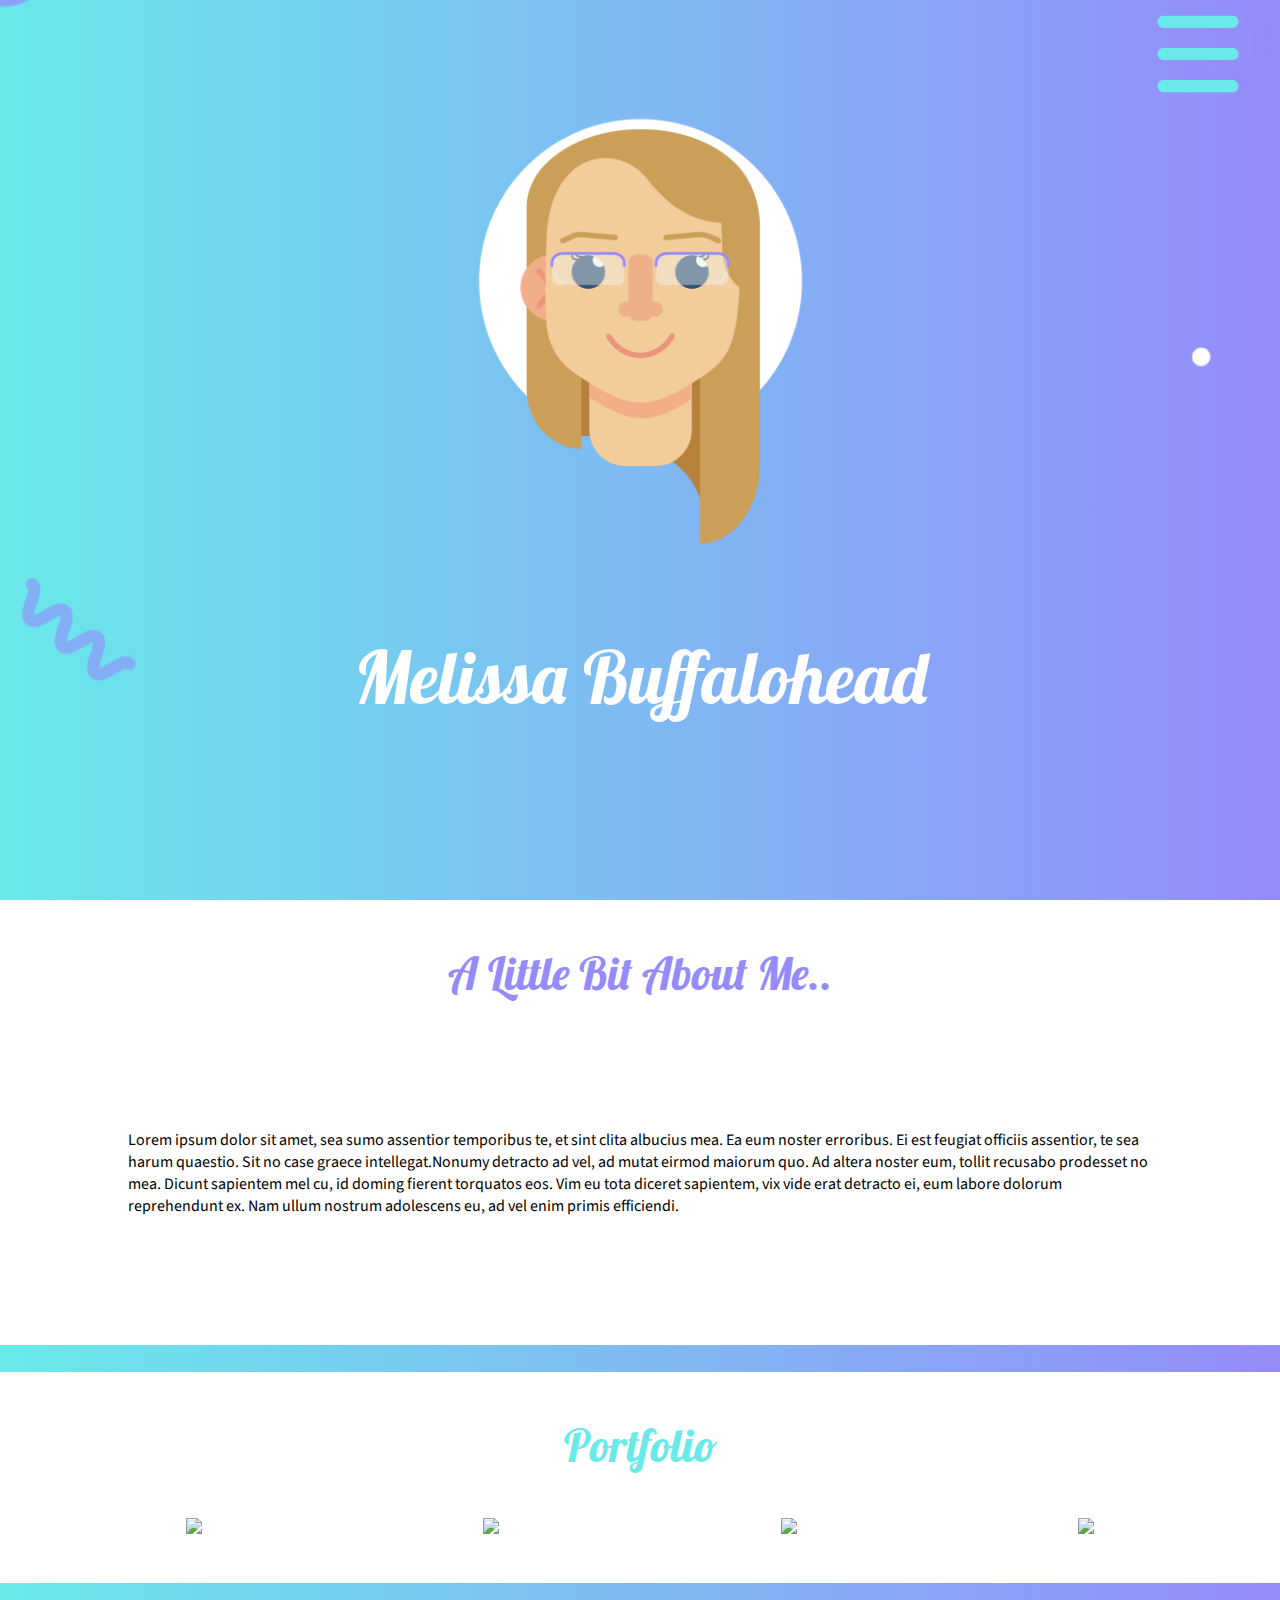
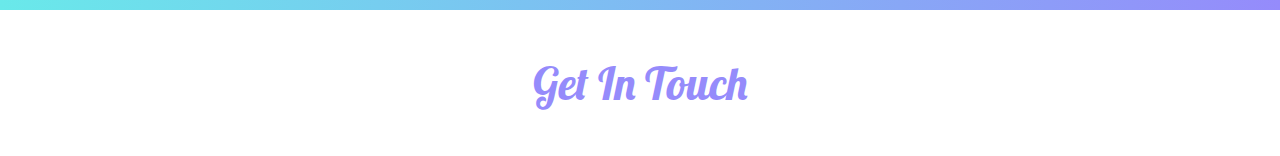
==== Portfolio Site/index.html @ 8c4c54c8 "html name change" ====
<!DOCTYPE html>
<html>
    <head>
        <title>Melissa Buffalohead</title>
        <link href="https://fonts.googleapis.com/css?family=Lobster|Source+Sans+Pro:400,600,700" rel="stylesheet">
        <link rel="stylesheet" type="text/css" href="Portfolio.css">
    </head>
    <body>
        <header>
            
            
            <div id="title">
                <div id="lg">
                    <img id="logo" src="images/Melissa-icon.png" />
                </div>
                <div id="mb">
                    <p id="mel">Melissa Buffalohead</p>
                </div>
            </div>
        </header>
        
<!--Parallax-->
        <div id="parallax">
            <div class="paraImgContainer">
                <img class="paraLayer" id="back" src="images/Triangle_Line.png" />
            </div>
            <div class="paraImgContainer">
                <img class="paraLayer" id="middle" src="images/X_HalfCircle.png" />
            </div>
            <div class="paraImgContainer">
                <img class="paraLayer" id="front" src="images/ZigZag_SmallCircle.png" />
            </div>
        </div>
        
        <!--Put mobile nav menu outside of header so I can click on header to close menu-->
        <nav>
            <img id="ham" src="images/Hamburger-05.svg" />
        </nav>
        <div id="HamNav">
                <a class="mobileNav" href="#about">About Me</a>
                <a class="mobileNav" href="#portfolio">Portfolio</a>
                <a class="mobileNav" href="#Contact">Contact</a>
             </div>
<!--About Me Section-->
        <div id="about" class="section">
            <p class="Head1">A Little Bit About Me..</p>
            <p id="story">Lorem ipsum dolor sit amet, sea sumo assentior temporibus te, et sint clita albucius mea. Ea eum noster erroribus. Ei est feugiat officiis assentior, te sea harum quaestio. Sit no case graece intellegat.Nonumy detracto ad vel, ad mutat eirmod maiorum quo. Ad altera noster eum, tollit recusabo prodesset no mea. Dicunt sapientem mel cu, id doming fierent torquatos eos. Vim eu tota diceret sapientem, vix vide erat detracto ei, eum labore dolorum reprehendunt ex. Nam ullum nostrum adolescens eu, ad vel enim primis efficiendi.
            </p>
        </div>
        <div class="break"></div>
<!--Portfolio Section-->
        <div id="portfolio" class="section">
            <p class="Head2">Portfolio</p>
                <div id="flex">
                    <a href="#"><div><img class="pic" src="https://static.pexels.com/photos/915/apple-camera-desk-office.jpg" /></div></a>
                    
                    <a href="#"><div><img class="pic" src="https://static.pexels.com/photos/6384/woman-hand-desk-office.jpg" /></div></a>
                    
                    <a href="#"><div><img class="pic" src="https://static.pexels.com/photos/6440/magazines-desk-work-workspace.jpg" /></div></a>
                    
                    <a href="#"><div><img class="pic" src="https://static.pexels.com/photos/7095/people-coffee-notes-tea.jpg" /></div></a>
                </div>
        <div class="break"></div>
            
<!--Contact Me Section-->
        <div id="Contact">
            <p class="Head1">Get In Touch</p>    
        </div>  
        </div>
        
        <script
        src="https://code.jquery.com/jquery-2.2.4.min.js"
        integrity="sha256-BbhdlvQf/xTY9gja0Dq3HiwQF8LaCRTXxZKRutelT44="
        crossorigin="anonymous"></script>
        
        <script src="Portfolio.js"></script>
    </body>
</html>
---- Portfolio Site/Portfolio.css ----
body{
    margin: 0;
}
header{
    background-image: linear-gradient(-90deg, #958bfb, #69e9ea);
    height: 100vh;
}

#parallax{
    height: 100vh;
    width: 100%;
    position: absolute;
    top: 0;
    perspective: 1px;
    overflow-x: hidden;
    overflow-y: auto;
    
}

.paraLayer{
    width: 100%;
    height: 100vh;
    position: absolute;
    top: 0;
}

#back{
    transform: translateZ(-3px) scale(4);
}

#middle{
    transform: translateZ(-2px) scale(3);
}

#front{
    transform: translateZ(-1px) scale(2);
}

#ham{
    height: 10vh;
    width: 10vw;
    position: absolute;
    top: 1vh;
    right: 2vh;
}

#HamNav{
    display: none;
    width: 20vw;
    background-color: rgba(255, 255, 255, .8);
    position: absolute;
    right: 0vh;
    top: 10vh;
      
}

#HamNav a{
    font-family: Source Sans Pro;
    text-decoration: none;
    display: block;
    color: #958bfb;
    padding: 2vh;
    text-align: center;
    border-bottom: 1px solid #69e9ea;  
}

#HamNav a:hover{
    background-color: rgba(255, 255, 255, 1);
    
}

#title{
    display: flex;
    flex-direction: column;
    justify-content: center;
    align-items: center;
    align-content: center;
    height: 100vh;
    clear: right;
}


#logo{
    height: 50vh;
}

#mel{
    font-family: lobster;
    color: #fff;
    font-size: 8vh;
    text-align: center;
    
}

.Head1{
    color: #958bfb;
    font-family: Lobster;
    font-size: 5vh;
    text-align: center;
}

#story{
    margin: 10vw;
    font-family: Source Sans Pro;
}

.break{
    background-image: linear-gradient(-90deg, #958bfb, #69e9ea);
    height: 3vh;
}

.Head2{
    color: #69e9ea;
    font-family: Lobster;
    font-size: 5vh;
    text-align: center;
}

#flex{
    display: flex;
    flex-direction: row;
    flex-wrap:wrap;
    justify-content: space-around;
    margin: 5vh; 
}

.pic{
    width: 40vw;
}
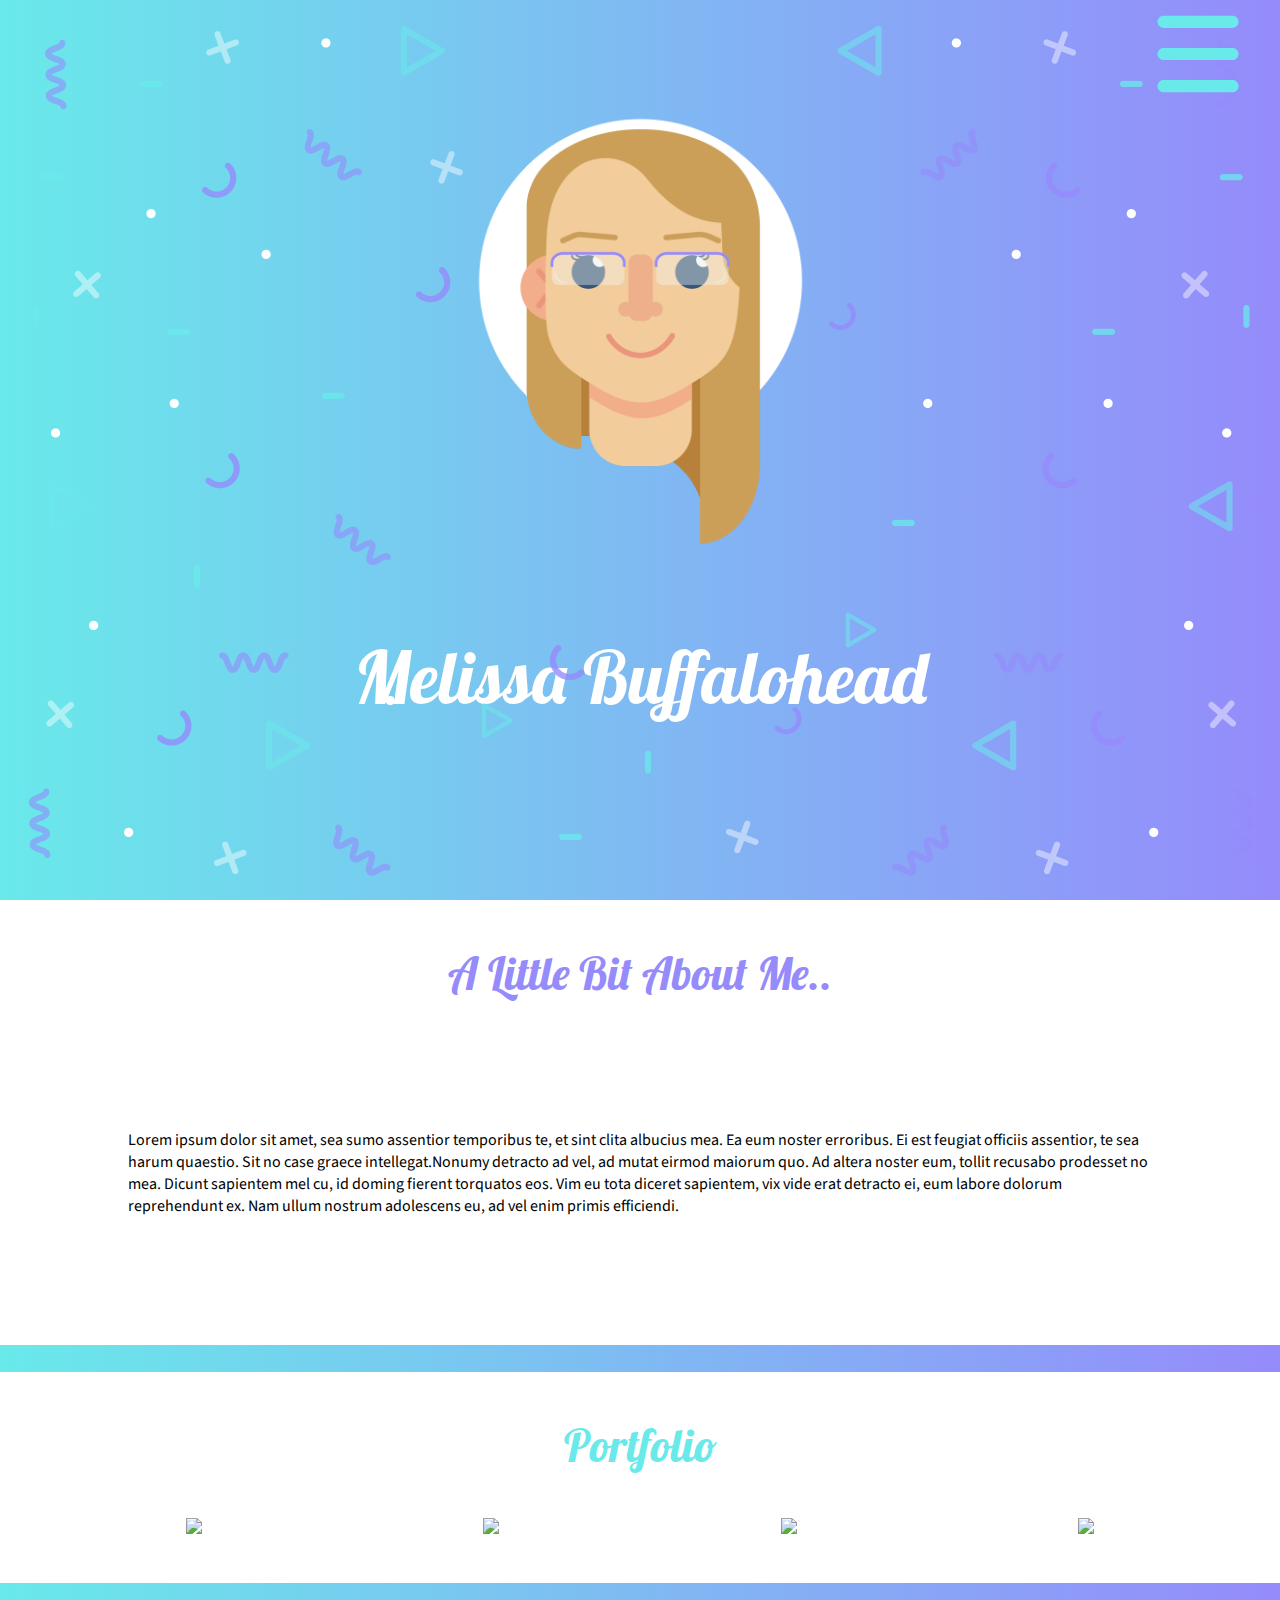
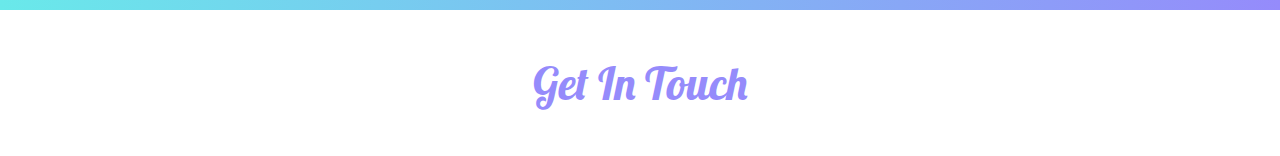
==== commit 4ac1a709: "Parallax test" ====
--- a/Portfolio Site/index.html
+++ b/Portfolio Site/index.html
@@ -21,14 +21,11 @@
         
 <!--Parallax-->
         <div id="parallax">
-            <div class="paraImgContainer">
-                <img class="paraLayer" id="back" src="images/Triangle_Line.png" />
+            <div class="paraLayer" id="back">
             </div>
-            <div class="paraImgContainer">
-                <img class="paraLayer" id="middle" src="images/X_HalfCircle.png" />
+            <div class="paraLayer" id="middle">
             </div>
-            <div class="paraImgContainer">
-                <img class="paraLayer" id="front" src="images/ZigZag_SmallCircle.png" />
+            <div class="paraLayer" id="front">
             </div>
         </div>
         
--- a/Portfolio Site/Portfolio.css
+++ b/Portfolio Site/Portfolio.css
@@ -6,34 +6,44 @@
     height: 100vh;
 }
 
+
 #parallax{
     height: 100vh;
     width: 100%;
+    perspective: 1px;
     position: absolute;
     top: 0;
-    perspective: 1px;
     overflow-x: hidden;
     overflow-y: auto;
-    
 }
 
 .paraLayer{
+    text-align: center;
+    height: 100vh;
     width: 100%;
-    height: 100vh;
     position: absolute;
     top: 0;
 }
 
 #back{
     transform: translateZ(-3px) scale(4);
+    background-image: url(images/Triangle_Line.png);
+    background-repeat: no-repeat;
+    background-size: cover;
 }
 
 #middle{
     transform: translateZ(-2px) scale(3);
+    background-image: url(images/X_HalfCircle.png);
+    background-repeat: no-repeat;
+    background-size: cover;
 }
 
 #front{
     transform: translateZ(-1px) scale(2);
+    background-image: url(images/ZigZag_SmallCircle.png);
+    background-repeat: no-repeat;
+    background-size: cover;  
 }
 
 #ham{
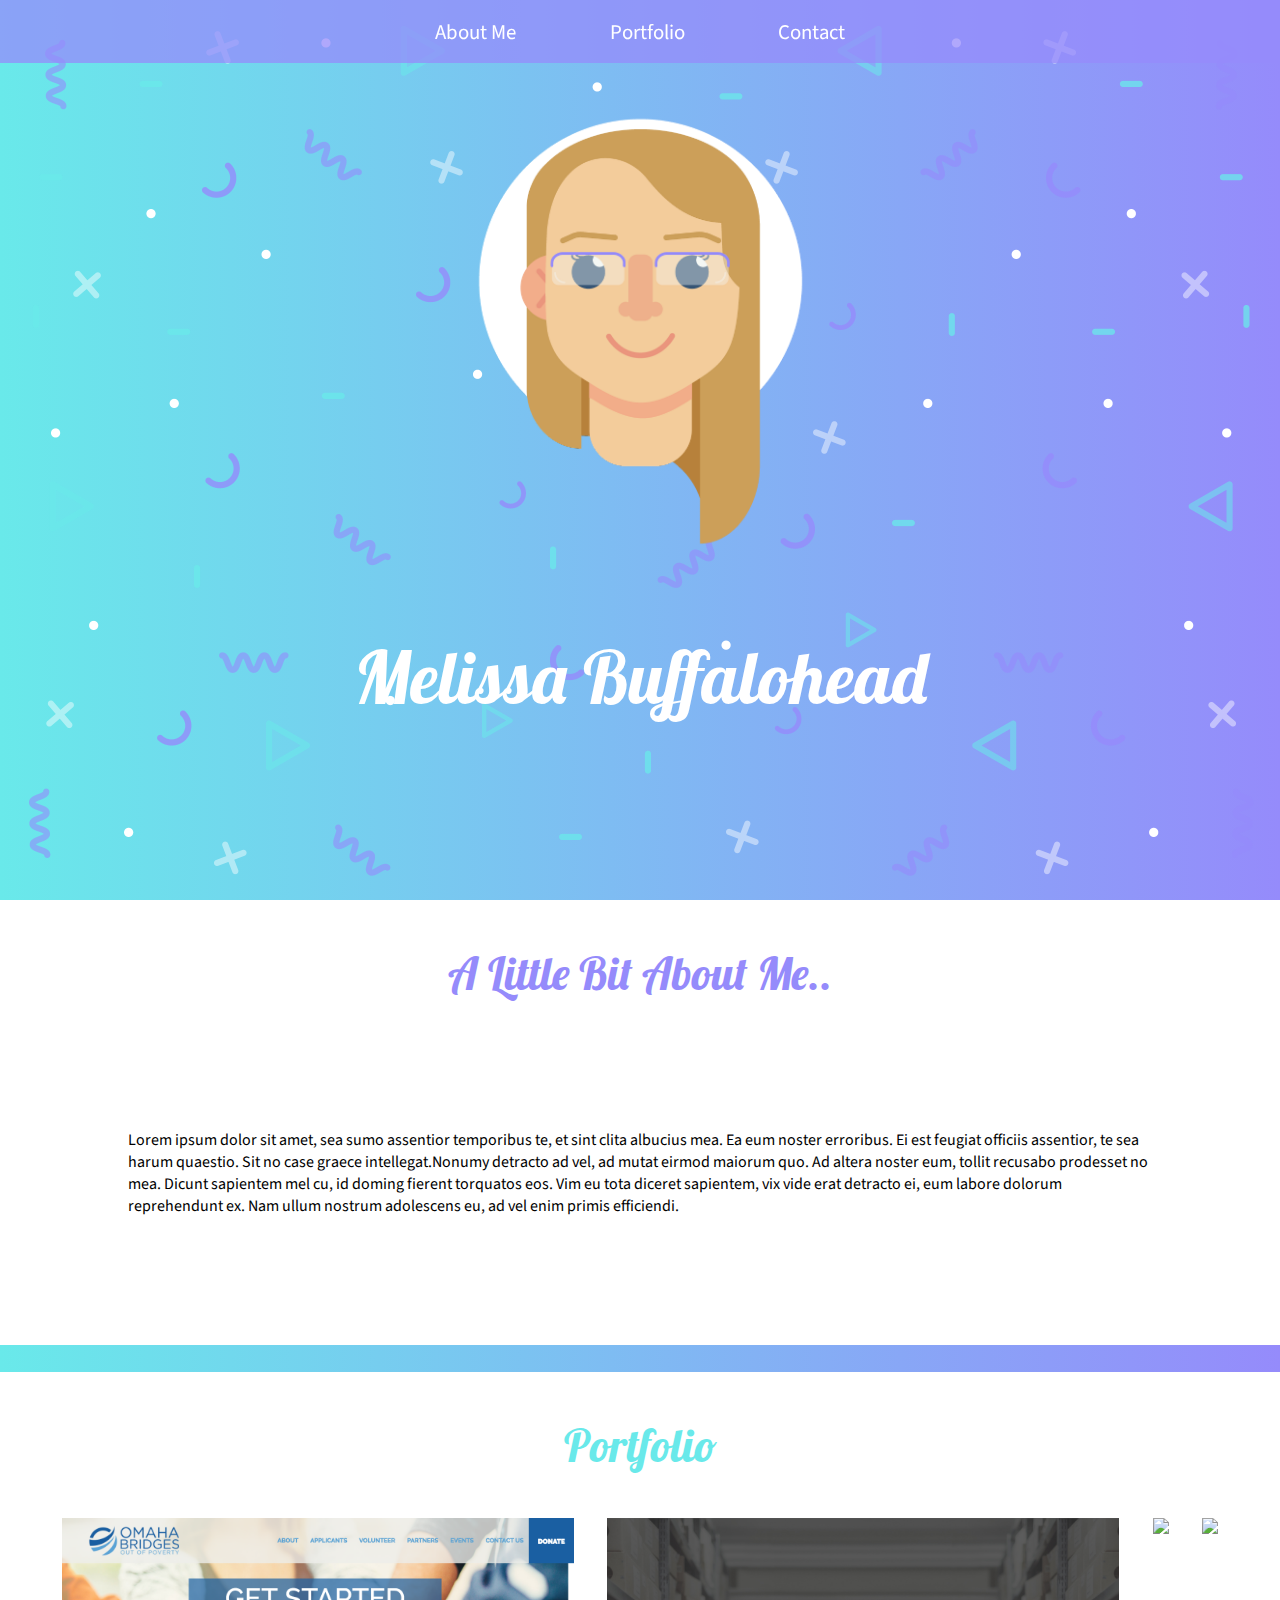
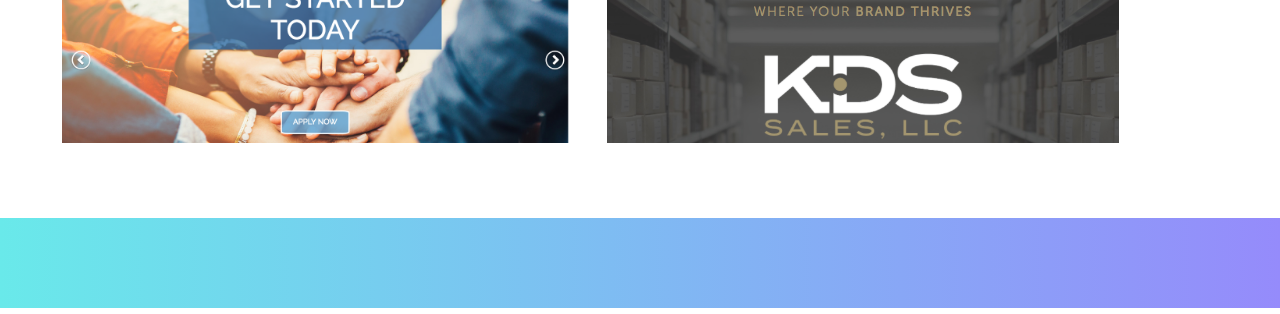
==== commit fdf5bd11: "update" ====
--- a/Portfolio Site/index.html
+++ b/Portfolio Site/index.html
@@ -2,7 +2,13 @@
 <html>
     <head>
         <title>Melissa Buffalohead</title>
+        
         <link href="https://fonts.googleapis.com/css?family=Lobster|Source+Sans+Pro:400,600,700" rel="stylesheet">
+        
+        <link rel="stylesheet" type="text/css" href="../Hover-master/css/hover-min.css" />
+        
+        <link href="https://opensource.keycdn.com/fontawesome/4.7.0/font-awesome.min.css" rel="stylesheet">
+        
         <link rel="stylesheet" type="text/css" href="Portfolio.css">
     </head>
     <body>
@@ -32,6 +38,13 @@
         <!--Put mobile nav menu outside of header so I can click on header to close menu-->
         <nav>
             <img id="ham" src="images/Hamburger-05.svg" />
+            <div class="regularNav">
+                <div class="navContainer">
+                    <a href="#about">About Me</a>
+                    <a href="#portfolio">Portfolio</a>
+                    <a href="#Contact">Contact</a>
+                </div>
+            </div>
         </nav>
         <div id="HamNav">
                 <a class="mobileNav" href="#about">About Me</a>
@@ -49,21 +62,28 @@
         <div id="portfolio" class="section">
             <p class="Head2">Portfolio</p>
                 <div id="flex">
-                    <a href="#"><div><img class="pic" src="https://static.pexels.com/photos/915/apple-camera-desk-office.jpg" /></div></a>
                     
-                    <a href="#"><div><img class="pic" src="https://static.pexels.com/photos/6384/woman-hand-desk-office.jpg" /></div></a>
+                    <a href="http://www.omabop.org" target="_blank"><div class="example hvr-grow">
+                        <img class="pic" src="images/bridgesHomepage.png" />
+                    </div></a>
                     
-                    <a href="#"><div><img class="pic" src="https://static.pexels.com/photos/6440/magazines-desk-work-workspace.jpg" /></div></a>
+                    <a href="https://melissab1517.github.io/KDS/kds.html" target="_blank"><div class="example hvr-grow"><img class="pic" src="images/kdsHomepage.png" /></div></a>
                     
-                    <a href="#"><div><img class="pic" src="https://static.pexels.com/photos/7095/people-coffee-notes-tea.jpg" /></div></a>
+                    <a href="#"><div class="example hvr-grow"><img class="pic" src="https://static.pexels.com/photos/6440/magazines-desk-work-workspace.jpg" /></div></a>
+                    
+                    <a href="#"><div class="example hvr-grow"><img class="pic" src="https://static.pexels.com/photos/7095/people-coffee-notes-tea.jpg" /></div></a>
                 </div>
-        <div class="break"></div>
+            </div>
+        <div id="Contact" class="break">
+            <div id="contactContainer">
+                <div class="fa fa-envelope-o fa-2x icon"></div>
+                <div class="fa fa-phone fa-2x icon"></div>
+                <div class="fa fa-facebook fa-2x icon"></div>
+                <div class="fa fa-linkedin fa-2x icon"></div>
+            </div>
+        </div>
             
-<!--Contact Me Section-->
-        <div id="Contact">
-            <p class="Head1">Get In Touch</p>    
-        </div>  
-        </div>
+        
         
         <script
         src="https://code.jquery.com/jquery-2.2.4.min.js"
--- a/Portfolio Site/Portfolio.css
+++ b/Portfolio Site/Portfolio.css
@@ -4,6 +4,10 @@
 header{
     background-image: linear-gradient(-90deg, #958bfb, #69e9ea);
     height: 100vh;
+}
+
+#lg, #mb{
+    z-index: 999;
 }
 
 
@@ -24,7 +28,7 @@
     position: absolute;
     top: 0;
 }
-
+/*Parallax Images will need to be updated to have no gap for logo etc.*/
 #back{
     transform: translateZ(-3px) scale(4);
     background-image: url(images/Triangle_Line.png);
@@ -56,17 +60,19 @@
 
 #HamNav{
     display: none;
-    width: 20vw;
-    background-color: rgba(255, 255, 255, .8);
+    width: 100vw;
+    background-color: rgba(255, 255, 255, .9);
     position: absolute;
     right: 0vh;
-    top: 10vh;
+    top: 0vh;
+    z-index: 1000;
       
 }
 
 #HamNav a{
     font-family: Source Sans Pro;
     text-decoration: none;
+    font-size: 1.5em;
     display: block;
     color: #958bfb;
     padding: 2vh;
@@ -132,10 +138,80 @@
     flex-wrap:wrap;
     justify-content: space-around;
     margin: 5vh; 
+    position: relative;
+}
+
+.example{
+    height: 25vh;
+    overflow-y: hidden;
+    margin-bottom: 30px;
 }
 
 .pic{
     width: 40vw;
 }
 
-
+#Contact{
+    height: 10vh;
+    color: white;
+    text-align: center;
+    box-sizing: border-box;
+    width: 100%;
+    position: absolute;
+}
+
+#contactContainer{
+    position: absolute;
+    width: 100%;
+    top: 50%;
+    left: 50%;
+    transform: translate(-50%, -50%);
+}
+
+.icon{
+    box-sizing: border-box;
+    padding: 1vw 8vw 1vw 8vw;
+    border-radius: 5%;
+}
+
+.icon:hover{
+    border: calc(.08em + .1vw) solid white;
+}
+
+
+.fa{
+    font-size: calc(2em - .25vw);
+}
+
+@media all and (min-width: 650px){
+    
+    #ham{
+        display: none;
+    }
+    
+    
+    .regularNav{
+        position: absolute;
+        top: 0;
+        width: 100%;
+        height: 7vh;
+        background-color: rgba(149, 139, 251, .75);
+        text-align: center;
+    }
+    
+    .regularNav a{
+        margin-left: 3.5vw;
+        margin-right: 3.5vw;
+        color: white;
+        text-decoration: none;
+        font-family: Source Sans Pro;
+        font-size: calc(.5em + 1vw);
+    }
+    
+    .navContainer{
+        position: absolute;
+        top: 50%;
+        left: 50%;
+        transform: translate(-50%, -50%);
+    }
+}
